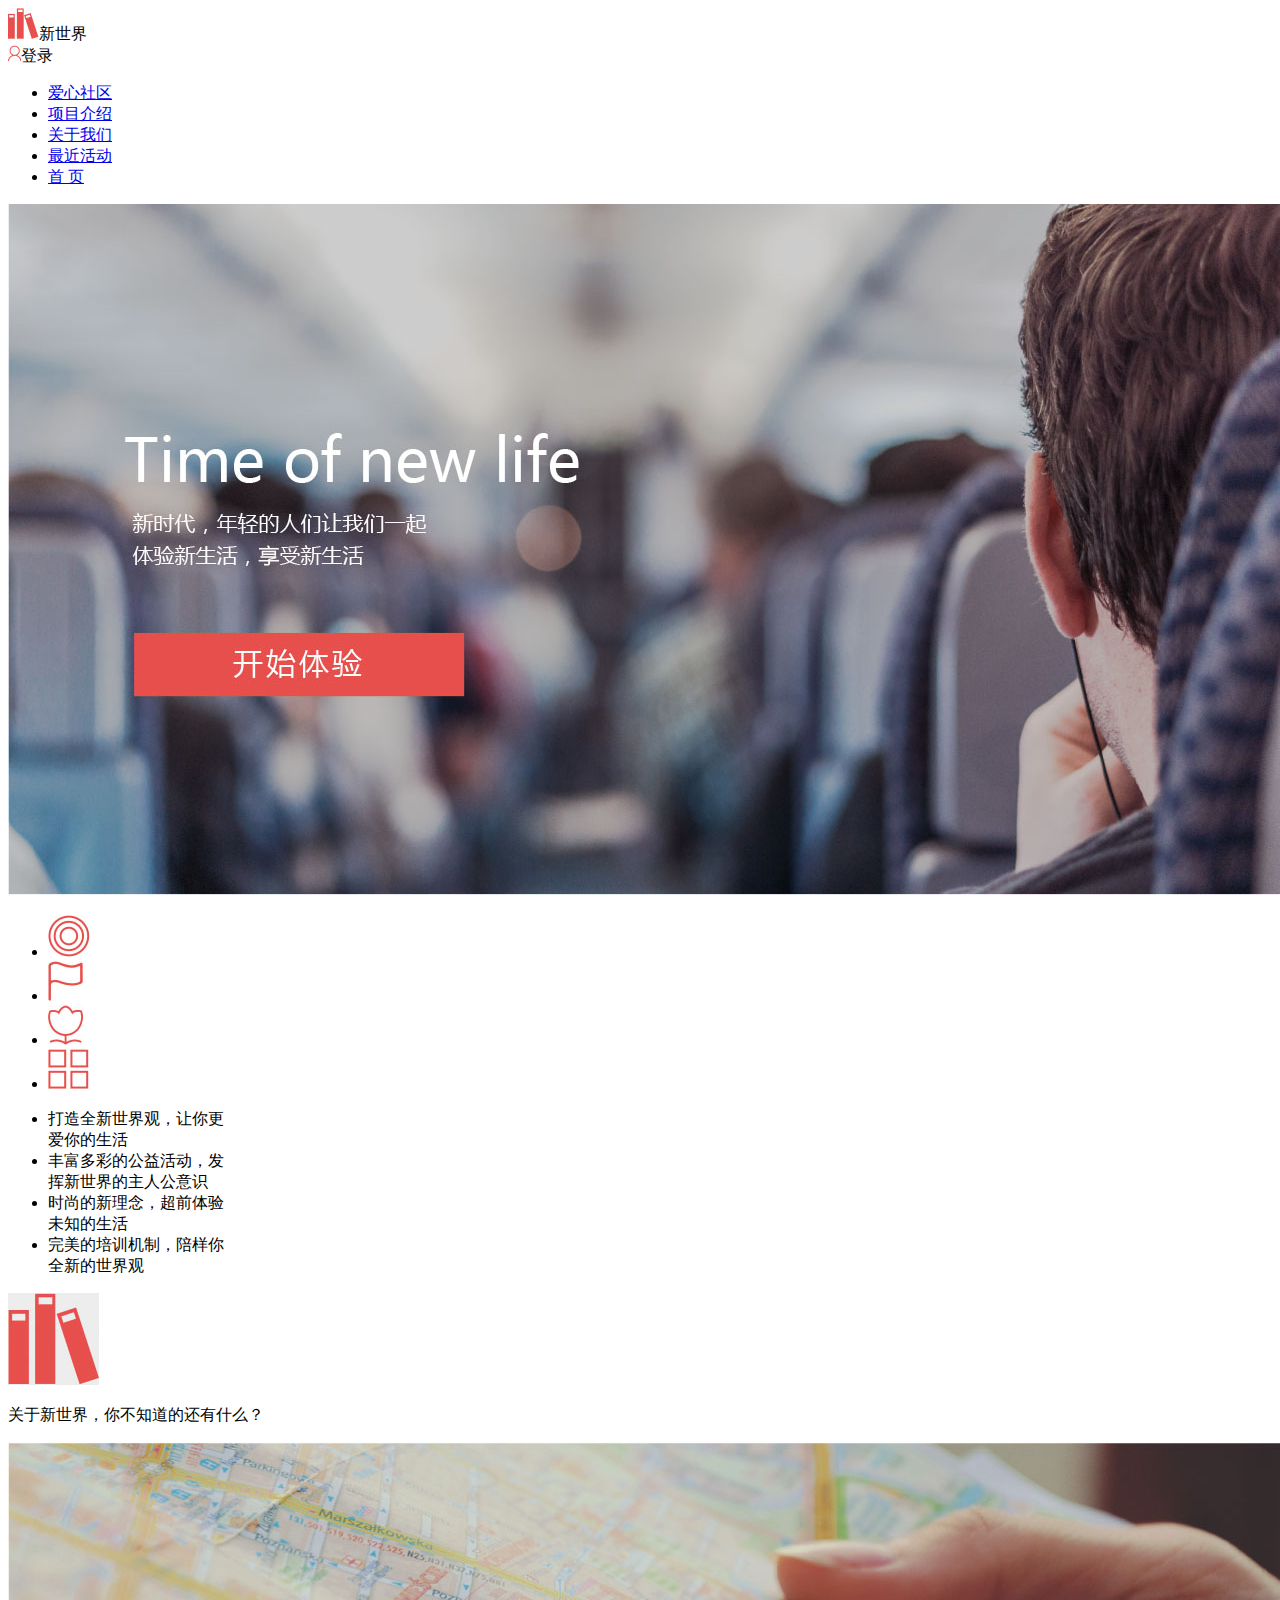
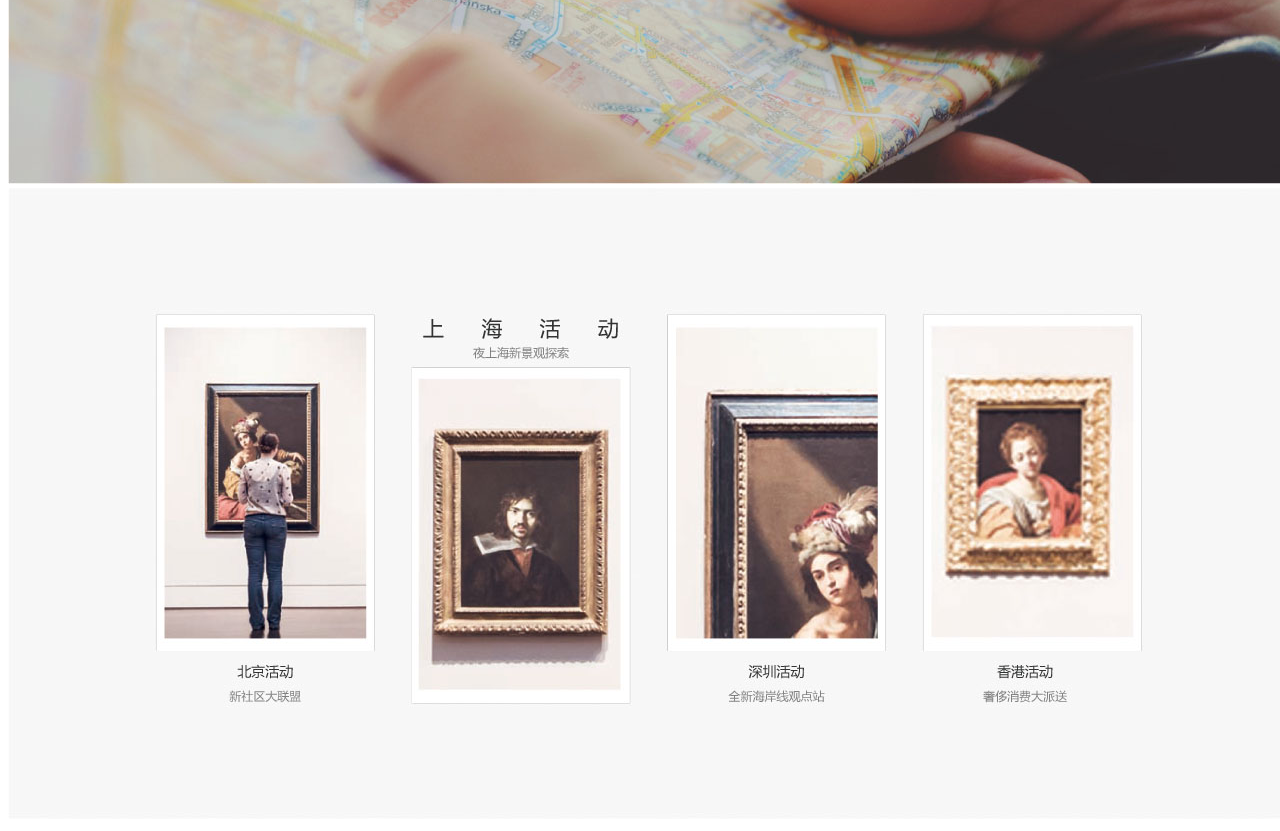
==== Index.html @ 0b6c4855 "新增" ====
<!DOCTYPE html>
<html>
<head>
	<meta charset="utf-8">
	<link type="css/text" href="style/style.css" rel="stylesheet">
	<link type="css/text" href="style/reset.css" rel="stylesheet">
</head>
<body>
 <div class="wrap">
	<header>
		<div class="nav-left">
			<img src="images/icon.jpg" /><span>新世界</span>
	    </div>
	    <div class="nav-right">
			<img src="images/icon-1.jpg"/><span>登录</span>
	    </div>
	    <ul class="nav-center">
		      <li><a href="#">爱心社区</a></li>
		      <li><a href="#">项目介绍</a></li>
		      <li><a href="#">关于我们</a></li>
		      <li><a href="#">最近活动</a></li>
		      <li><a id="li1" href="#">首  页</a></li>    	
		</ul>
	</header><!--header结束-->
	<div class="session1">
		<img src="images/nav_center.jpg" alt="#">
	</div><!--session1结束-->
	<div class="session2">
		<div class="session2-top">
			<ul>
				<li><img src="images/icon-2.jpg"></li>
				<li><img src="images/icon-3.jpg"></li>
				<li><img src="images/icon-4.jpg"></li>
				<li><img src="images/icon-5.jpg"></li>
			</ul>
		 </div>
		 <div class="session2-bottom">
			<ul>
				<li>打造全新世界观，让你更<br/>爱你的生活</li>
				<li>丰富多彩的公益活动，发<br/>挥新世界的主人公意识</li>
				<li>时尚的新理念，超前体验<br/>未知的生活</li>
				<li>完美的培训机制，陪样你<br/>全新的世界观</li>
			</ul>
		</div>
	</div><!--session2结束-->
	 <div  class="session3">
		<img src="images/contain_icon.jpg">
		<p>关于新世界，你不知道的还有什么？</p>
     </div><!--session3结束-->
     <div class="session4">
     	<img src="images/center.jpg">
     </div><!--session4结束-->
     <div class="session4">
     	<img src="images/center1.jpg">
     </div><!--session5结束-->
	<footer>
	</footer><!--footer结束-->
 </div>
</body>
</html>
---- style/style.css ----
.wrap{width:1280px;margin:0 auto;}
header{
	background-color:#fff;
	width:1280px;
	height:56px;
	margin:0 auto;
}
.nav-left{
	float:left;
}
.nav-left img{
	float:left;
	margin:13px 0 12px 60px;
}
.nav-left span{
	float:left;
	font-size:21px;height:56px;
	line-height:56px;
	margin-left:13px;
}
.nav-center li{
	font-size:14px;
	width:94px;
	height:56px;
	line-height:56px;
	text-align:center;
	float:right;}
.nav-center li a:link,.nav-center li a:visited{
	color:#81848b;
}
.nav-center li a:hover,.nav-center li a:active{
	color:#ea6665;
	text-decoration:none;
}
#li1{color:#ea6665;}
.nav-center li:last-child{
	color:red;
	border-bottom:2px solid #ea6665;
}
.nav-right{
	float:right;
	height:56px;
	line-height:56px;
	margin-right:67px;
}
.nav-right img{
	height:16px;width:13px;
	margin-left: 10px;
}
.nav-right span{
	color:#ea6665;
	font-size:14px;
	height:56px;
	line-height:56px;
	margin-left:13px;
}
/*header结束*/
.session1{width:1280px;height:690px;}
.session2{width:1280;height:250px;}
.session2-top{}
.session2-top li{
	width:320px;
	float:left; 
    height:125px;
    line-height:125px;
   }
   .session2-top li img{
   	margin-left:140px;
   }
.session2-bottom li{
	width:318px;
	float:left;
	text-align:center;
	border-right:2px solid #bbbbbb;
}
.session3{
	width:1280px;height:360px;
	background-color:#edecec;
	text-align:center;
}
.session3 img{
	width:90px;
	height:90px;
	margin-top:90px;
}
.session3 p{
	font-size:53px;
	color:#8f908f;
	margin-top:50px;
}
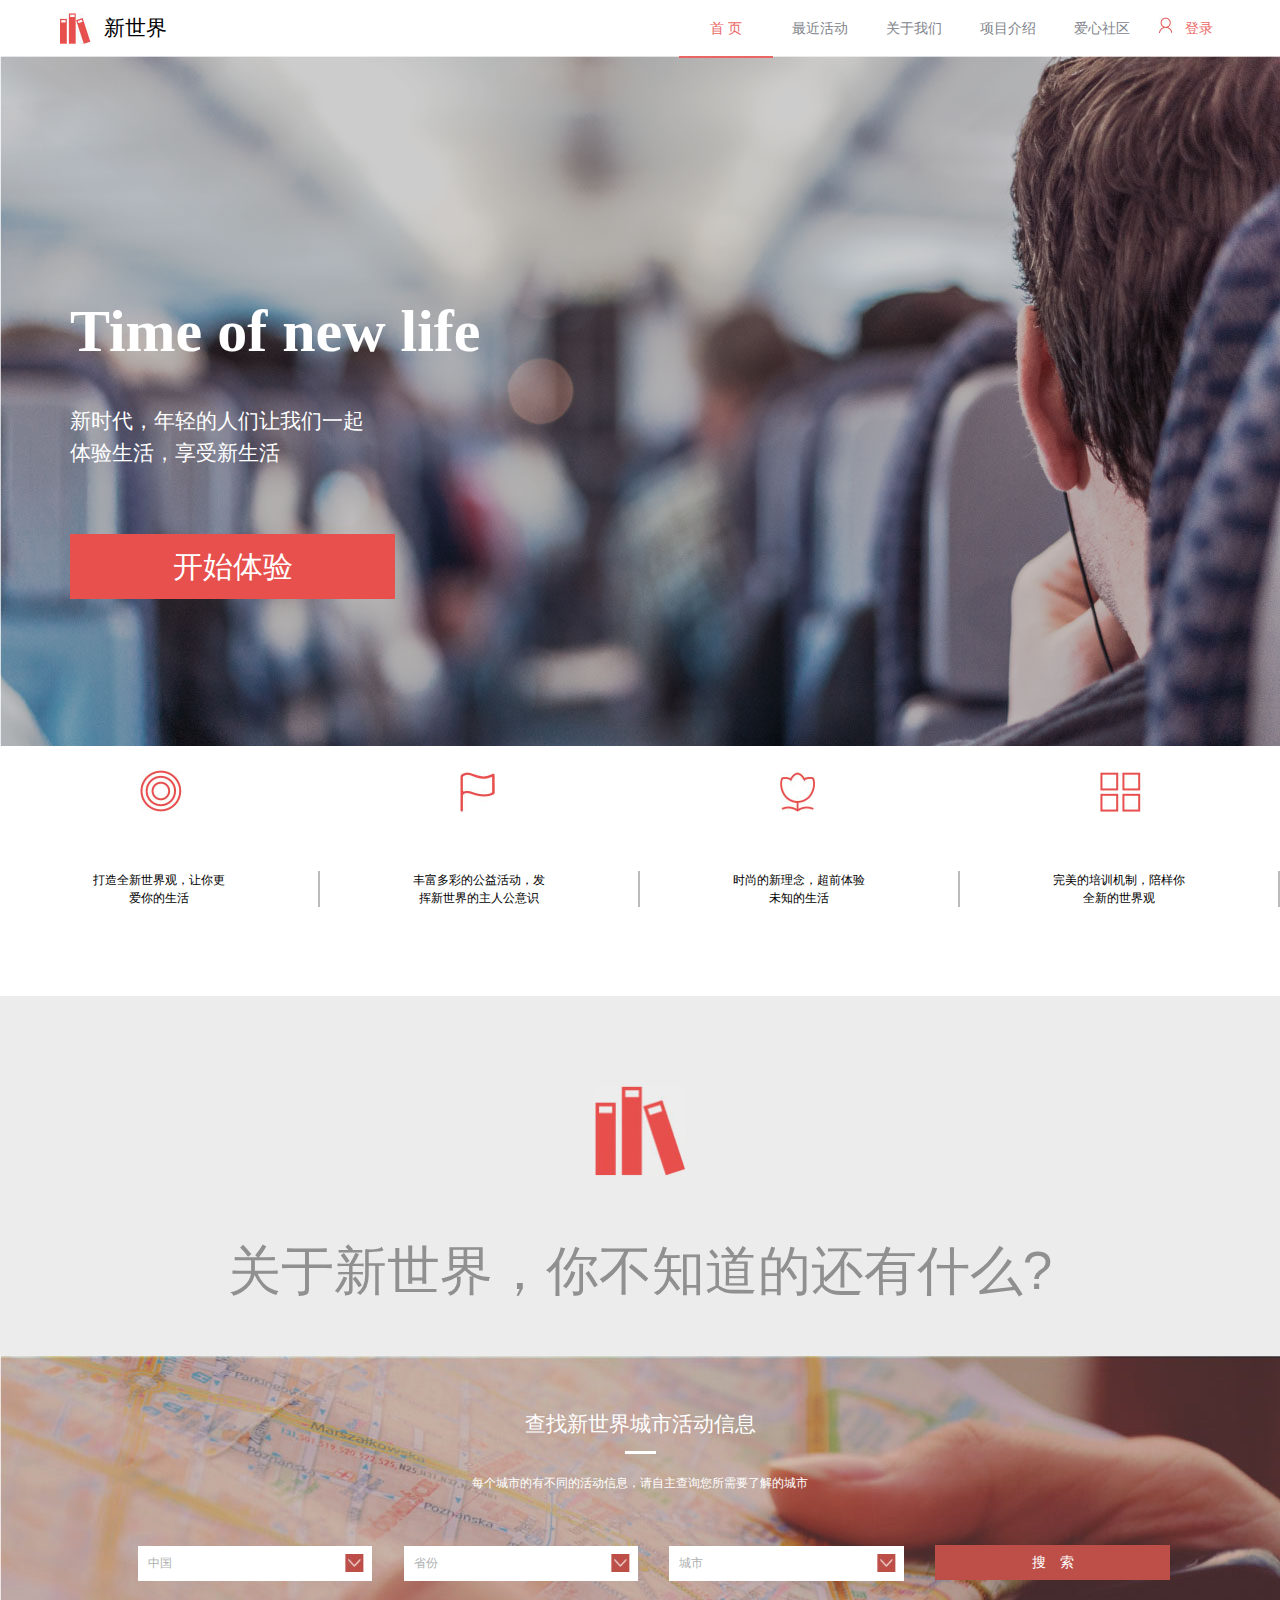
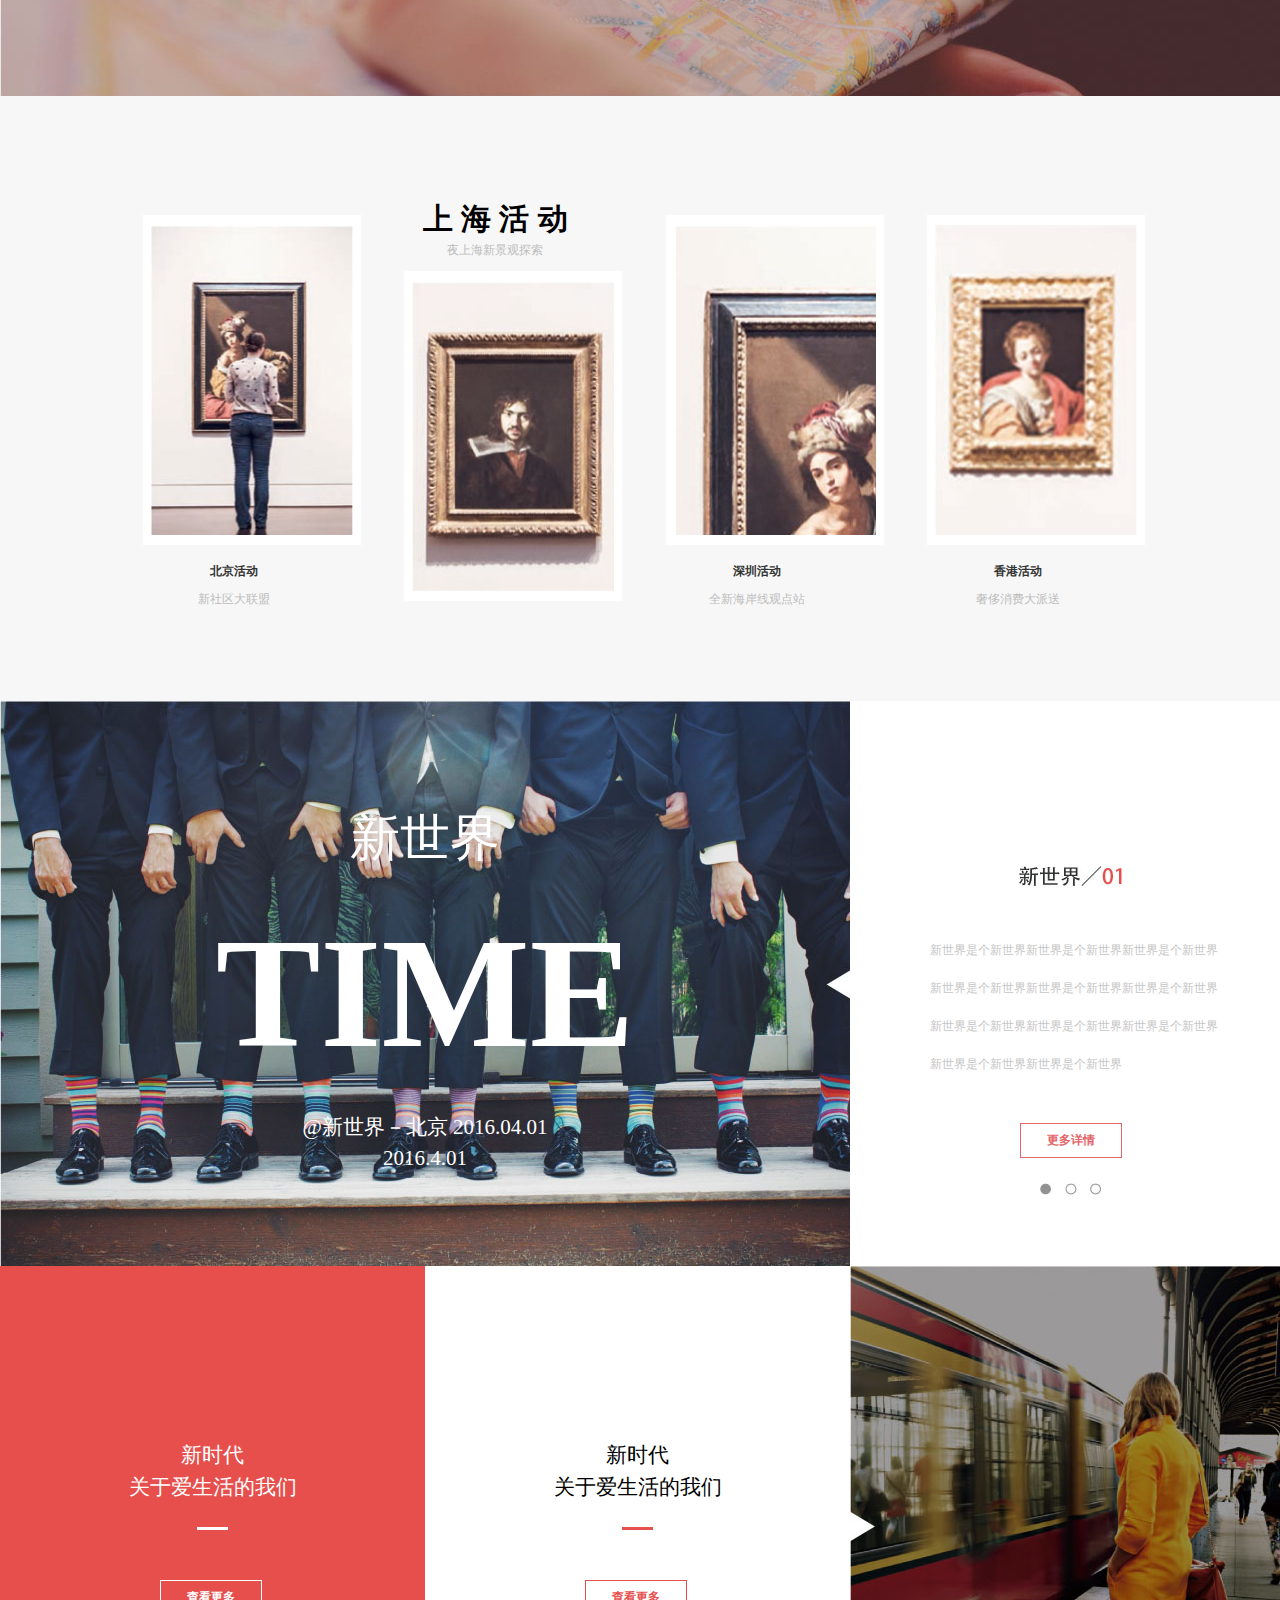
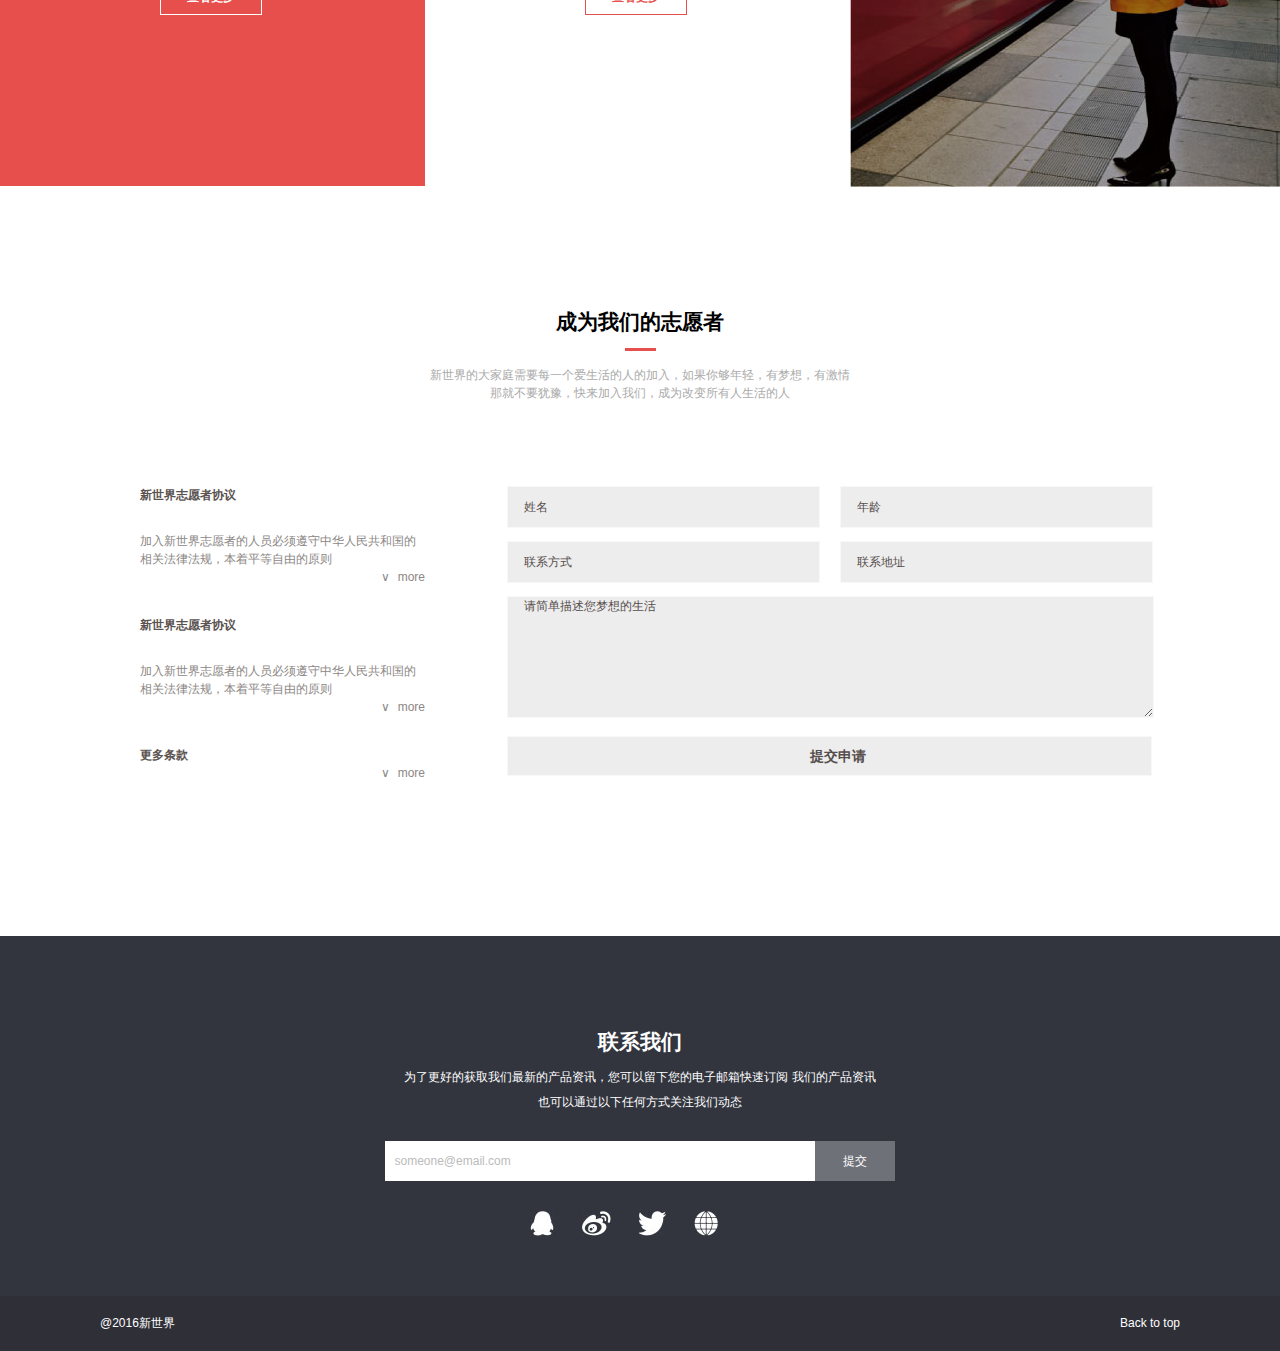
==== commit d8656ade: "静态页面" ====
--- a/Index.html
+++ b/Index.html
@@ -2,8 +2,8 @@
 <html>
 <head>
 	<meta charset="utf-8">
-	<link type="css/text" href="style/style.css" rel="stylesheet">
-	<link type="css/text" href="style/reset.css" rel="stylesheet">
+	<link href="style/style.css" rel="stylesheet">
+	<link href="style/reset.css" rel="stylesheet">
 </head>
 <body>
  <div class="wrap">
@@ -23,7 +23,11 @@
 		</ul>
 	</header><!--header结束-->
 	<div class="session1">
-		<img src="images/nav_center.jpg" alt="#">
+       
+		<h2>Time of new life</h2>
+		<p>新时代，年轻的人们让我们一起<br/>体验生活，享受新生活</p>
+		<div class="session1-box"><a href="#">开始体验<a></div>
+	   
 	</div><!--session1结束-->
 	<div class="session2">
 		<div class="session2-top">
@@ -45,15 +49,144 @@
 	</div><!--session2结束-->
 	 <div  class="session3">
 		<img src="images/contain_icon.jpg">
-		<p>关于新世界，你不知道的还有什么？</p>
+		<p>关于新世界，你不知道的还有什么?</p>
      </div><!--session3结束-->
      <div class="session4">
-     	<img src="images/center.jpg">
+     	<h3>查找新世界城市活动信息</h3>
+     	<hr class="curver"/>
+     	<p>每个城市的有不同的活动信息，请自主查询您所需要了解的城市</p>
+     	<div class="Ainput">
+     		<input  class="btn" type="text" value="中国">
+            <img src="images/contain_icon1.jpg">
+     	</div>
+     	<div class="Ainput">
+     		<input  class="btn"type="text" value="省份">
+     		<img src="images/contain_icon1.jpg">
+     	</div>
+     	<div class="Ainput">
+     		<input class="btn" type="text" value="城市">
+     		<img src="images/contain_icon1.jpg">
+     	</div>
+     	<div class="Ainput">
+     		<input class="btn1" type="button" value="搜    索">
+     	</div>
      </div><!--session4结束-->
-     <div class="session4">
-     	<img src="images/center1.jpg">
+     <div class="session5">
+      <div class="session5-box" >
+     	<div class="session5-box_b">
+     		<img src="images/contain_images1.jpg">
+     		<h4>北京活动</h4>
+     		<p>新社区大联盟</p>
+     	</div>
+     	<div class="session5-box_b">
+     		<h2>上      海      活      动</h2>
+     		<p>夜上海新景观探索</p>
+     		<img src="images/contain_images2.jpg">
+     	</div>
+     	<div class="session5-box_b">
+     		<img src="images/contain_images3.jpg">
+     		<h4>深圳活动</h4>
+     		<p>全新海岸线观点站</p>
+     	</div>
+     	<div class="session5-box_b">
+     		<img src="images/contain_images4.jpg">
+     		<h4>香港活动</h4>
+     		<p>奢侈消费大派送</p>
+     	</div>
+      </div>
      </div><!--session5结束-->
+     <div class="session6">
+     	<div class="session6-left">
+     		<h2>新世界</h2>
+     		<h1>TIME</h1>
+     		<p>@新世界－北京 2016.04.01</p>
+            <p>2016.4.01</p>
+     	</div>
+     	<div class="session6-right">
+     		<img class="img1"src="images/contain_icon2.jpg">
+     		<p>新世界是个新世界新世界是个新世界新世界是个新世界</p>
+     		<p>新世界是个新世界新世界是个新世界新世界是个新世界</p> 
+     		<p>新世界是个新世界新世界是个新世界新世界是个新世界</p>
+     		<p>新世界是个新世界新世界是个新世界</p>
+	     	<h3>更多详情</h3>
+	     	<img class="img2" src="images/contain_icon3.jpg">
+	     	
+     	</div>
+     </div><!--session6结束-->
+     <div class="session7">
+     	<div class="session7-left">
+     		<p>新时代<br/>关于爱生活的我们</p>
+     		<hr/>
+     		<h3>查看更多</h3>
+     	</div>
+     	<div class="session7-center">
+     		<p>新时代<br/>关于爱生活的我们</p>
+     		<hr/>
+     		<h3>查看更多</h3>
+     	</div>
+     	<div class="session7-right">
+     		<img src="images/contain3_right.jpg">
+     	</div>
+     </div><!--session7结束-->
+     <div class="session8">
+     	<div class="session8-top">
+			<h3>成为我们的志愿者</h3>
+     		<hr/>
+     		<p>新世界的大家庭需要每一个爱生活的人的加入，如果你够年轻，有梦想，有激情
+     			<br/>那就不要犹豫，快来加入我们，成为改变所有人生活的人 </p>
+     	</div>
+     	<div class="session8-bottom">
+               <div class="session8-bottom_left">
+                    <div  class="session8-bottom_left_top">
+                         <h3>新世界志愿者协议</h3>
+                         <p>加入新世界志愿者的人员必须遵守中华人民共和国的<br/>
+                        相关法律法规，本着平等自由的原则</p>
+                        <p class="icon"><em>&or;</em>more</p>
+                    </div>
+                    <div  class="session8-bottom_left_top1">
+                         <h3>新世界志愿者协议</h3>
+                         <p>加入新世界志愿者的人员必须遵守中华人民共和国的<br/>
+                        相关法律法规，本着平等自由的原则</p>
+                        <p class="icon"><em>&or;</em>more</p>
+                    </div>
+                     <div  class="session8-bottom_left_top2">
+                         <h3>更多条款</h3>
+                        <p class="icon"><em>&or;</em>more</p>
+                    </div>
+               </div>
+               <div class="session8-bottom_right">
+                  <div class="session8-bottom_right_box">
+                    <input type="text" value="姓名">
+                    <input type="text" value="年龄">
+                    <input type="text" value="联系方式">
+                    <input type="text" value="联系地址">
+                    <textarea>请简单描述您梦想的生活</textarea>
+                    <button>提交申请</button>
+                  </div>
+               </div>
+     	</div>
+     </div><!--session8结束-->
 	<footer>
+		<div class="footer-top">
+            <h3>联系我们</h3>
+            <p>为了更好的获取我们最新的产品资讯，您可以留下您的电子邮箱快速订阅
+               我们的产品资讯</p>
+                <p>也可以通过以下任何方式关注我们动态</p>
+               <div class="footer-top_btn">
+                    <input type="text" value="someone@email.com">
+                    <button>提交</button>
+                    <ul>
+                         <li><a href="#"><img src="images/fonter_icon1.jpg"></a></li>
+                         <li><a href="#"><img src="images/fonter_icon2.jpg"></a></li>
+                         <li><a href="#"><img src="images/fonter_icon3.jpg"></a></li>
+                         <li><ahref="#"><img src="images/fonter_icon4.jpg"></a></li>
+                    <ul>
+               </div>
+          </div>
+		<div class="footer-bottom">
+             <p class="footer-bottom_left">@2016新世界</p>
+             <p class="footer-bottom_right">Back to top</P>        
+          </div>
 	</footer><!--footer结束-->
  </div>
 </body>
--- a/style/style.css
+++ b/style/style.css
@@ -55,9 +55,44 @@
 	margin-left:13px;
 }
 /*header结束*/
-.session1{width:1280px;height:690px;}
-.session2{width:1280;height:250px;}
-.session2-top{}
+.session1{
+	width:1280px;height:690px;
+	background-image: url("../images/nav_center.jpg")
+}
+.session1 h2{
+	color:#FFF;
+	font-size:60px;
+	font-family:"Microsoft YaHei";
+	padding-top:230px;
+}
+.session1 p{
+	color:#fff;
+	font-size:21px;
+	font-family:"Microsoft,YaHei";
+    margin-top:30px;
+	
+}
+.session1-box{
+	width:325px;
+	height:65px;
+	background-color:#e7504d;
+	text-align:center;
+	line-height:65px;
+	font-size:30px;
+	font-family:"Microsoft YaHei";
+	margin-top:65px;
+}
+.session1-box a{
+	color:#fff;
+}
+.session1 h2,.session1 p,.session1-box{
+	margin-left:70px;
+}
+/*session1结束*/
+.session2{
+	width:1280;
+	height:250px;
+}
 .session2-top li{
 	width:320px;
 	float:left; 
@@ -73,8 +108,10 @@
 	text-align:center;
 	border-right:2px solid #bbbbbb;
 }
+/*session2结束*/
 .session3{
-	width:1280px;height:360px;
+	width:1280px;
+	height:360px;
 	background-color:#edecec;
 	text-align:center;
 }
@@ -88,3 +125,404 @@
 	color:#8f908f;
 	margin-top:50px;
 }
+/*session3结束*/
+.session4{
+    height:340px;
+	background-image:url("../images/contain.jpg");
+	text-align:center;
+}
+.session4 h3{
+	color:#fff;
+	font-size:21px;
+	font-family:"Microsoft YaHei";
+	font-weight:normal;
+	padding-top:53px;
+}
+.session4 .curver{
+	width:31px;
+	height:3px;
+	background-color:#fff;
+	border:0px;
+	margin:10px auto;
+}
+.session4 p{
+	color:#fff;
+	font-size:12px;
+	font-family:"Microsoft YaHei";
+	padding-top:10px;
+	margin:10px 0 53px 0;
+}
+.session4 .Ainput{
+	background-color:#fff;
+	display:inline-block;
+	margin-left:28px;
+	
+}
+.session4 .Ainput img{
+  width:19px;
+  height:18px;
+  position:relative;
+  right:8px;
+  top:5px;
+
+}
+.session4 .Ainput .btn{
+	color:#aeb0b0;
+	height:35px;
+	line-height:35px;
+	width:202px;
+	padding-left:10px;
+	border:0px;
+}
+.session4 .Ainput .btn1{
+	width:235px;
+	height:35px;
+	line-height:35px;
+	color:#fff;
+	font-size:14px;
+	font-family:"Microsoft YaHei";
+	background-color:#be4f48;
+	border:0px;
+}
+/*session4结束*/
+.session5{
+	height:605px;
+    background-color:#f7f7f7;
+}
+.session5-box{
+	margin-left:105px;
+	padding-top:100px 
+}
+.session5-box_b{
+  display: inline-block;
+  text-align:center;
+}
+.session5-box_b img{
+	background-color:#fff;
+	height:310px;
+	width:202px;
+	padding:10px 8px;
+	border:2px solid #f8f8f8;
+	margin-left:36px;
+}
+.session5-box_b h4{
+	  color: #323333;
+      margin:10px 0;
+}
+.session5-box_b h2{
+	font-size:30px;
+}
+.session5-box_b p{
+	color: #bcbdbd;
+	margin-bottom: 10px;
+}
+/*session5结束*/
+.session6{
+	height:565px;
+
+}
+.session6-left{
+	height:565px;
+	width:850px;
+    float:left; 
+	color: #FFF;
+	text-align:center;
+	background-image:url("../images/contain2_left.jpg");
+}
+.session6-left h1{
+	font-size: 157px;
+	font-family:normal;
+	font-family:"Microsoft YaHei"; 
+}
+.session6-left h2{
+	font-size:50px;
+	font-weight:normal;
+	font-family:"Microsoft YaHei";
+	padding-top:100px; 
+}
+.session6-left p{
+ 	font-size:21px;
+    font-family:"Microsoft YaHei";
+}
+.session6-right{
+	float:right; 
+	height:565px;
+	width:420px;
+	text-align:center; 
+}
+.session6-right .img1{
+	padding-top:165px;
+	margin-bottom: 30px;
+	
+}
+.session6-right .img2{
+	margin-top:25px; 
+}
+.session6-right p{
+	color:#c6c6c6;
+	font-size: 12px;
+	font-family:"SimSun";
+	text-align: left;
+	margin-left:70px;
+    margin-top: 20px;
+}
+.session6-right h3{
+	height:33px;
+	width:100px;
+	line-height: 33px;
+	border:1px solid #e4666a;
+	color:#e4666a;
+	margin:50px 0 0 160px;
+
+}
+/*session6结束*/
+.session7{
+	height:520px;
+}
+.session7-left{
+   float:left;
+   height:520px;
+   width:425px;
+   background-color:#e74f4d;
+   text-align:center;
+}
+.session7-left p{
+	padding-top:173px; 
+	font-size:21px;
+	color:#fff; 
+}
+.session7-left hr{
+	width:31px;
+	height:3px;
+	background-color:#fff;
+	border:0px;
+	margin:25px auto;
+}
+.session7-left h3{
+	height:33px;
+	width:100px;
+	line-height: 33px;
+	border:1px solid #fff;
+	color:#fff;
+	margin:50px 0 0 160px;
+}
+.session7-center{
+   float:left;
+   height:520px;
+   width:425px;
+   background-color:#fff;
+   text-align:center;
+}
+.session7-center p{
+	padding-top:173px; 
+	font-size:21px;
+}
+.session7-center hr{
+	width:31px;
+	height:3px;
+	background-color:#e74f4d;
+	border:0px;
+	margin:25px auto;
+}
+.session7-right{
+	float:right;
+}
+.session7-center h3{
+	height:33px;
+	width:100px;
+	line-height: 33px;
+	border:1px solid #e74f4d;
+	color:#e74f4d;
+	margin:50px 0 0 160px;
+}
+/*session7结束*/
+.session8{
+	height:750px;
+}
+.session8-top{
+   height:300px;
+   background-color:#fff;
+   text-align:center;
+}
+.session8-top h3{
+	font-size:21px;
+	padding-top:120px;
+	margin:0px auto ;
+}
+.session8-top hr{
+	width:31px;
+	height:3px;
+	background-color:#e74f4d;
+	border:0px;
+	margin:10px auto 15px;
+}
+.session8-top p{
+	font-size:12px;
+	color: #aaaaaa;
+}
+/*4-15结束*/
+.session8-bottom{
+	height:450px;
+}
+.session8-bottom_left{
+	float: left;
+	height:450px;
+	width:425px;
+}
+.session8-bottom_left_top{
+	width:285px; 
+	height:90px;
+	float: right;
+}
+.session8-bottom_left_top h3{
+	color:#5b5351;
+	margin-bottom:28px;
+}
+.session8-bottom_left_top p{
+    color:#8c8785;
+}
+.session8-bottom_left_top .icon{
+	text-align:right;
+}
+.session8-bottom_left_top .icon em{
+	margin-right:8px; 
+}
+.session8-bottom_left_top1{
+	width:285px; 
+	height:90px;
+	float: right;
+}
+.session8-bottom_left_top1 h3{
+	color:#5b5351;
+	margin-top:40px;
+	margin-bottom:28px;
+}
+.session8-bottom_left_top1 p{
+    color:#8c8785;
+}
+.session8-bottom_left_top1 .icon{
+	text-align:right;
+}
+.session8-bottom_left_top1 .icon em{
+	margin-right:8px;
+}
+.session8-bottom_left_top2{
+	width:285px; 
+	height:90px;
+	float: right;
+}
+.session8-bottom_left_top2 h3{
+	color:#5b5351;
+	margin-top:80px;
+}
+.session8-bottom_left_top2 .icon{
+	text-align:right;
+	color:#8c8785;
+}
+.session8-bottom_left_top2 .icon em{
+	margin-right:8px;
+}
+.session8-bottom_right{
+	float: right;
+	height:450px;
+	width:850px;
+}
+.session8-bottom_right_box{
+	margin-left:60px;
+}
+.session8-bottom_right input{
+	color:#564e4c;
+	height:40px;
+	width:295px;
+	border:1px solid #f8f8f8;
+	padding-left:16px;
+	margin-left:17px;
+	margin-bottom:13px;
+	background-color: #ededee;
+}
+.session8-bottom_right textarea{
+	color:#564e4c;
+	height:120px;
+	width:629px;
+	border:1px solid #f8f8f8;
+	padding-left:16px;
+	margin-left:17px;
+	margin-bottom:13px;
+	background-color: #ededee;
+}
+.session8-bottom_right button{
+	font-size:14px;
+	font-weight: bold;
+	color:#564e4c;
+	height:40px;
+	width:645px;
+	border:1px solid #f8f8f8;
+	padding-left:16px;
+	margin-left:17px;
+	background-color: #ededee;
+}
+/*session8结束*/
+footer{
+	background-color:#32353e;
+		height:415px;
+	}
+.footer-top{
+	color:#FFF;
+	height:360px;
+	text-align:center;
+}
+.footer-top h3{
+	font-size:21px;
+	padding-top:90px;
+	margin-bottom:10px;
+}
+.footer-top p{
+	margin-top:7px;
+}
+.footer-top .footer-top_btn{
+	
+	margin:30px auto;
+	width:511px;
+	background-color:#FFF; 
+}
+.footer-top_btn input{
+	color:#bbb;
+	height:40px;
+	width:420px;
+	padding-left:10px;
+	border:0px;
+	float:left; 
+
+}
+.footer-top_btn button{
+	color:#fff;
+	height:40px;
+	width:80px;
+	border:0px;
+	float:left;
+	background-color:#6f7178;  
+}
+.footer-top ul {
+	margin-left:145px;
+}
+.footer-top ul li{
+	margin-top:30px; 
+	margin-right: 28px;
+	float:left;
+}
+.footer-bottom{
+	color:#fff;
+	height:55px;
+	background-color:#2f2f38;
+	}
+.footer-bottom .footer-bottom_left{
+	line-height:55px;
+	margin-left:100px;
+	float:left;
+	}
+.footer-bottom .footer-bottom_right{
+	margin-right:100px;
+	line-height:55px;
+	float:right;
+	}
+/*footer结束*/